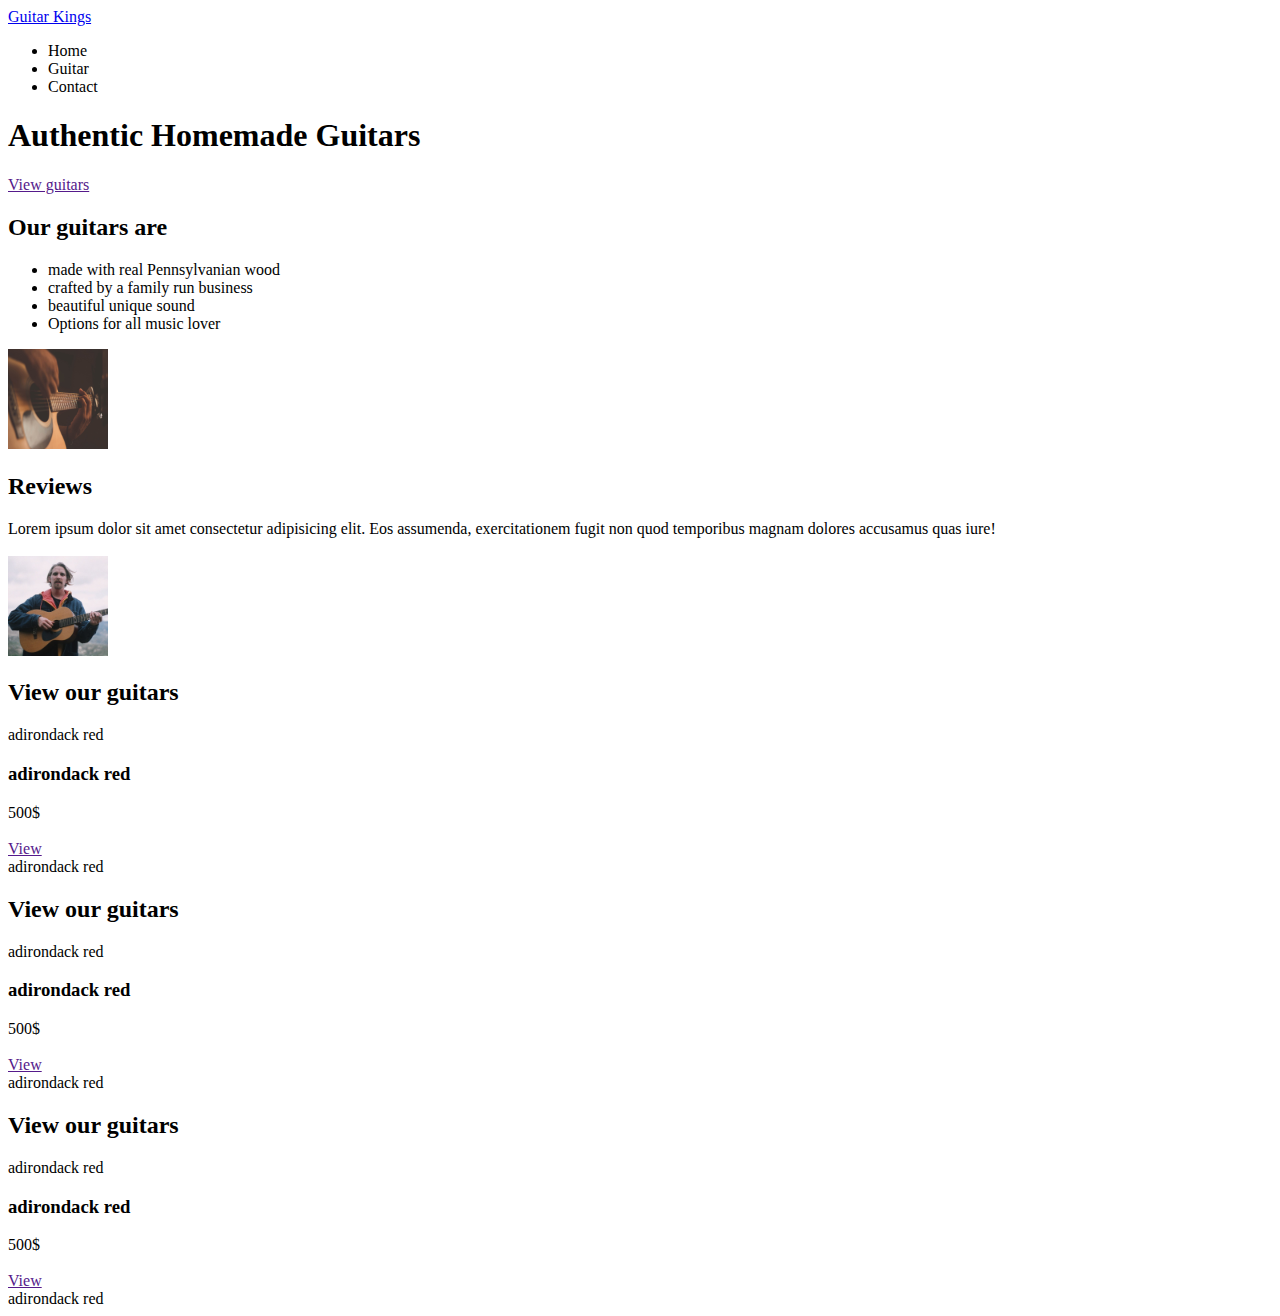
==== index.html @ ff1f995b "added index.html" ====
<!DOCTYPE html>
<html lang="en">
<head>
    <meta charset="UTF-8">
    <meta http-equiv="X-UA-Compatible" content="IE=edge">
    <meta name="viewport" content="width=device-width, initial-scale=1.0">
    <title>Guitar Kings</title>
</head>
<body>
    <header>
<nav>
    <a href="google.com">Guitar Kings</div>
    <ul>
    <li><a href=""></a>Home</li>
    <li><a href=""></a>Guitar</li>
    <li><a href=""></a>Contact</li>
</ul>
</nav>
<section>
    <h1>Authentic Homemade Guitars</h1>
    <a href="">View guitars</a>
</section>
</header>
<main>
    <section>
        <div>
            <h2>Our guitars are</h2>
            <ul>
                <li>made with real Pennsylvanian wood</li>
                <li>crafted by a family run business</li>
                <li>beautiful unique sound</li>
                <li>Options for all music lover</li>
            </ul>
        </div>
    </section>
</main>
    
    <img  src="./images/home-info.jpg" alt="Hands stunning guitars"width="100" height="100">


    <h2>Reviews</h2>
    <div>Lorem ipsum dolor sit amet consectetur adipisicing elit. Eos assumenda, exercitationem fugit non quod temporibus magnam dolores accusamus quas iure!</div>
    <br>
    <img src="./images/review-bio.jpg" alt="profile pic of Bob Willis"width="100" height="100">


    <h2>View our guitars</h2>
    <section>
        <div>adirondack red</div>
        <h3>adirondack red</h3>
        <div>500$</div>
        <br>
        <a href="">View</a>
        <div>adirondack red</div>
    </section>
    <h2>View our guitars</h2>
    <section>
        <div>adirondack red</div>
        <h3>adirondack red</h3>
        <div>500$</div>
        <br>
        <a href="">View</a>
        <div>adirondack red</div>
    </section>    <h2>View our guitars</h2>
    <section>
        <div>adirondack red</div>
        <h3>adirondack red</h3>
        <div>500$</div>
        <br>
        <a href="">View</a>
        <div>adirondack red</div>
    </section>



</body>
</html>
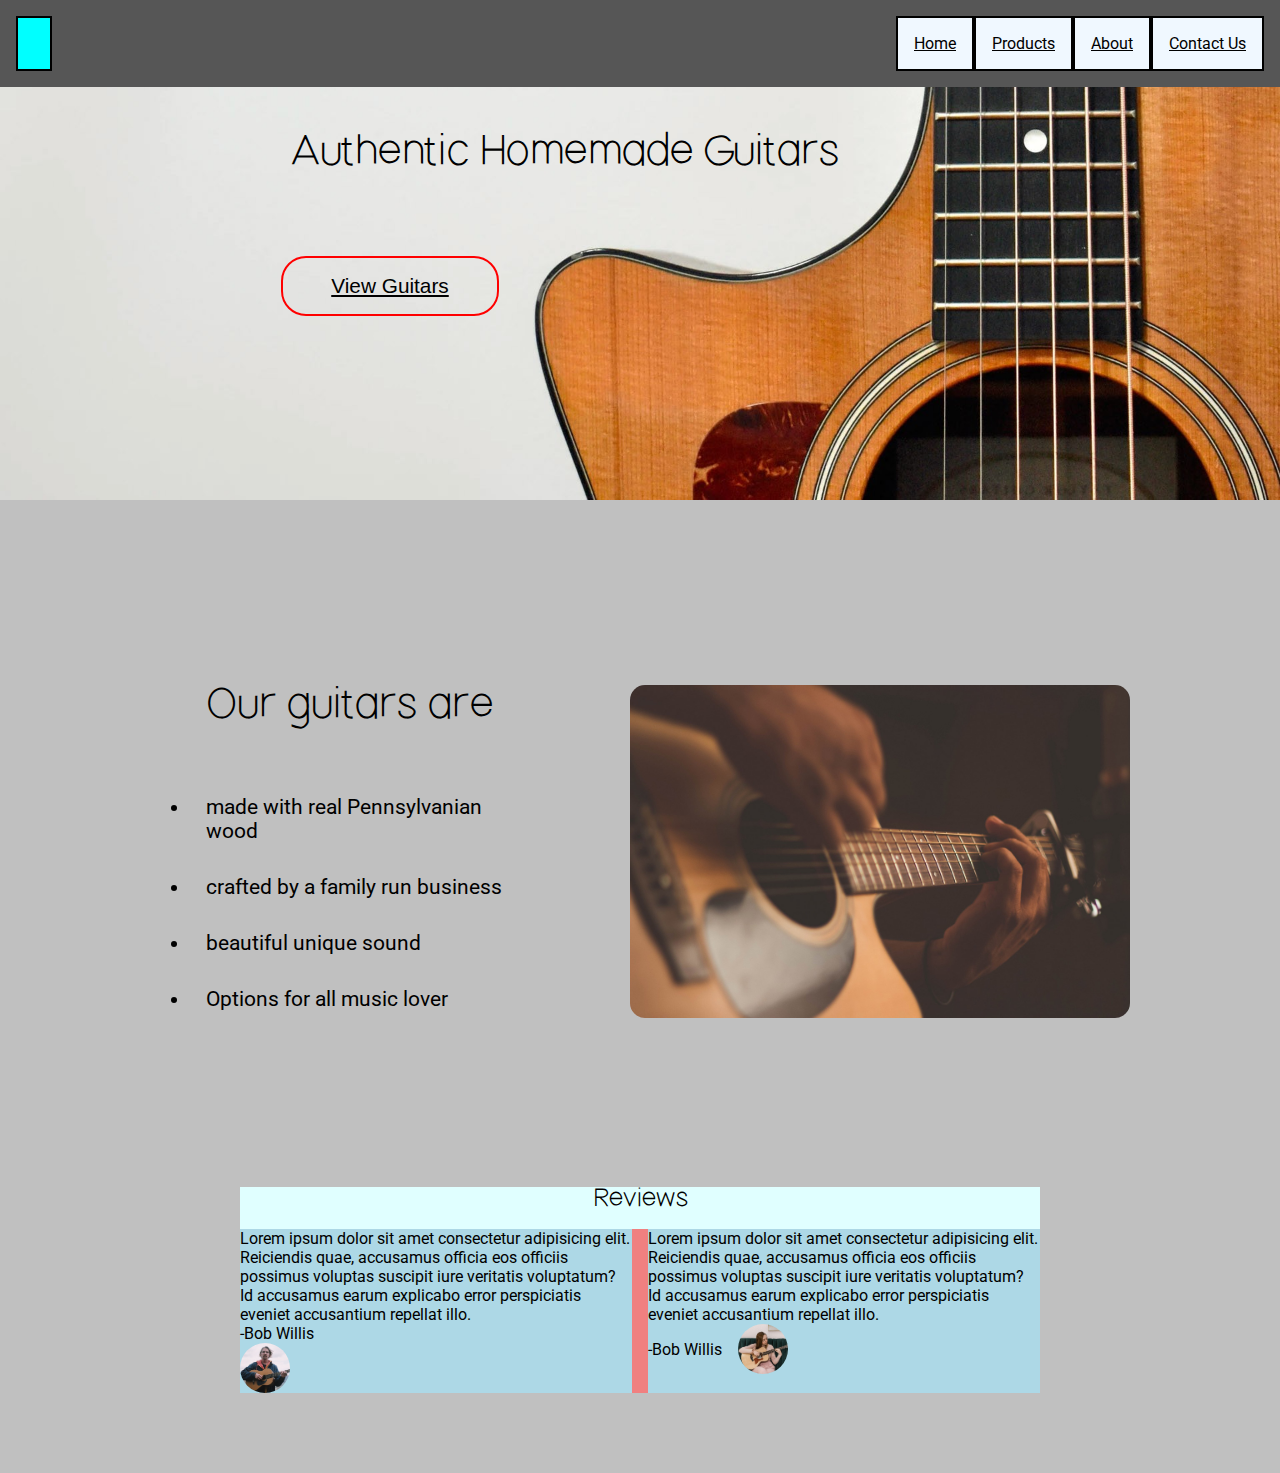
==== commit e170714e: "html and css modifications" ====
--- a/index.html
+++ b/index.html
@@ -4,74 +4,91 @@
     <meta charset="UTF-8">
     <meta http-equiv="X-UA-Compatible" content="IE=edge">
     <meta name="viewport" content="width=device-width, initial-scale=1.0">
+    <link rel="stylesheet" href="./style.css">
+    <link rel="stylesheet" href="https://cdnjs.cloudflare.com/ajax/libs/font-awesome/6.2.0/css/all.min.css" integrity="sha512-xh6O/CkQoPOWDdYTDqeRdPCVd1SpvCA9XXcUnZS2FmJNp1coAFzvtCN9BmamE+4aHK8yyUHUSCcJHgXloTyT2A==" crossorigin="anonymous" referrerpolicy="no-referrer" />
     <title>Guitar Kings</title>
 </head>
 <body>
-    <header>
-<nav>
-    <a href="google.com">Guitar Kings</div>
-    <ul>
-    <li><a href=""></a>Home</li>
-    <li><a href=""></a>Guitar</li>
-    <li><a href=""></a>Contact</li>
+<header>
+<nav class="top-header">
+    <i class="fa-solid fa-guitar"></i>
+    <li><a href="./contact.html"></i>Home</a></li>
+    <li><a href="./product.html">Products</a></li>
+    <li><a href="#">About</a></li>
+    <li><a href="#">Contact Us</a></li>
 </ul>
 </nav>
-<section>
+<section class="low-header">
     <h1>Authentic Homemade Guitars</h1>
-    <a href="">View guitars</a>
+        <button>
+            <a href="">View Guitars</a>
+        </button>
+    
 </section>
 </header>
+
 <main>
-    <section>
-        <div>
-            <h2>Our guitars are</h2>
-            <ul>
-                <li>made with real Pennsylvanian wood</li>
-                <li>crafted by a family run business</li>
-                <li>beautiful unique sound</li>
-                <li>Options for all music lover</li>
-            </ul>
-        </div>
+    <section class= "section features-section">
+            <div class="content-colum">
+                    <h2>Our guitars are</h2>
+                    <ul>
+                        <li>made with real Pennsylvanian wood</li>
+                        <li>crafted by a family run business</li>
+                        <li>beautiful unique sound</li>
+                        <li>Options for all music lover</li>
+                    </ul>
+            </div>
+
+            <div class="media-colum">
+                <img src="./images/home-info.jpg" alt="Hands stunning guitars" />
+            </div>
     </section>
 </main>
-    
-    <img  src="./images/home-info.jpg" alt="Hands stunning guitars"width="100" height="100">
 
 
-    <h2>Reviews</h2>
-    <div>Lorem ipsum dolor sit amet consectetur adipisicing elit. Eos assumenda, exercitationem fugit non quod temporibus magnam dolores accusamus quas iure!</div>
-    <br>
-    <img src="./images/review-bio.jpg" alt="profile pic of Bob Willis"width="100" height="100">
+    
+
+<section class="section reviews-section">
+    <div class="section--container review-section_inner">
+        <h2>Reviews</h2>
+        <div class="review-list">
+            <div class="review-card">
+                <p>
+                    Lorem ipsum dolor sit amet consectetur adipisicing elit.
+                    Reiciendis quae, accusamus officia eos officiis possimus
+                    voluptas suscipit iure veritatis voluptatum? Id accusamus earum
+                    explicabo error perspiciatis eveniet accusantium repellat illo.
+                </p>
+                <figcaption>-Bob Willis</figcaption>
+                <img src="./images/review-bio.jpg" alt="profile pic of a man">            
+            </div>
+                <div class="review-card">
+                <p>
+                    Lorem ipsum dolor sit amet consectetur adipisicing elit.
+                    Reiciendis quae, accusamus officia eos officiis possimus
+                    voluptas suscipit iure veritatis voluptatum? Id accusamus earum
+                    explicabo error perspiciatis eveniet accusantium repellat illo.
+                </p>
+                <figure>
+                    <figcaption>-Bob Willis</figcaption>
+                    <img src="./images/review-bio2.jpg" alt="profile pic of woman">
+                </figure>
+            </div>
+        </div>
+    </div>
+</section>
 
 
-    <h2>View our guitars</h2>
-    <section>
-        <div>adirondack red</div>
+    
+<!-- <section class="product">
+    <aside class="product-card">
+        <div> adirondack red </div>
         <h3>adirondack red</h3>
         <div>500$</div>
-        <br>
         <a href="">View</a>
         <div>adirondack red</div>
-    </section>
-    <h2>View our guitars</h2>
-    <section>
-        <div>adirondack red</div>
-        <h3>adirondack red</h3>
-        <div>500$</div>
-        <br>
-        <a href="">View</a>
-        <div>adirondack red</div>
-    </section>    <h2>View our guitars</h2>
-    <section>
-        <div>adirondack red</div>
-        <h3>adirondack red</h3>
-        <div>500$</div>
-        <br>
-        <a href="">View</a>
-        <div>adirondack red</div>
-    </section>
-
-
+    </aside>
+</section> -->
 
 </body>
 </html>--- a/style.css
+++ b/style.css
@@ -0,0 +1,268 @@
+
+@import url('https://fonts.googleapis.com/css2?family=Alumni+Sans+Pinstripe&family=Roboto:ital,wght@0,100;0,300;0,400;0,500;0,700;0,900;1,100;1,300;1,400;1,500;1,700;1,900&display=swap');
+
+@font-face {
+    font-family: "nordica";
+    src: url("/fonts/nordica/NordicaHairline.otf")
+}
+html{
+    box-sizing: border-box;
+    font-family: 'Roboto', sans-serif;
+}
+
+/* p::before{
+    font-family:"";
+    content: f007;
+
+} */
+
+
+/* @media(min-width:600px){
+    
+} */
+
+
+
+
+* {
+box-sizing: border-box;
+margin: 0;
+}
+
+body{
+    background-color: silver;
+    min-width: 320px;
+    /* text-align: center; */
+}
+
+a{
+    color: black;
+}
+
+
+p{
+    font-size: 1rem;
+    margin-top: 0;
+}
+
+h1, h2, h3, h4, h5, h6{
+    font-family: "nordica";
+}
+
+img {
+    width: 100%;
+}
+
+
+header {
+    width: 100%;
+    min-height: 500px;
+    background-image:url(./images/home-header.jpg);
+    background-size: 100%;
+    background-repeat: no-repeat;
+    background-position: bottom;
+}
+
+.top-header{
+    background-color: rgb(86, 86, 86);
+    display: flex;
+    flex-direction: row;
+    justify-content:flex-end;
+    padding: 1rem 1rem;
+    list-style: none;
+    
+}
+.top-header li {
+    background-color: aliceblue;
+    padding: 1rem;
+    border: 2px solid;
+
+}
+.top-header i {
+    background-color: aqua;
+    padding: 1rem;
+    border: 2px solid;
+    margin-right: auto;
+
+}
+
+
+
+.low-header{
+    display: flex;
+    flex-direction: column;
+    justify-content: flex-start;
+    align-items: center ;
+    padding: 40px;
+    
+
+}
+.low-header h1{
+    font-size: 2.5rem;
+    margin-right: 150px;
+
+
+}
+.low-header button {
+    margin-top: 5rem;
+    background-color: none;
+    background: none;
+    border: 2px solid;
+    border-color: red;
+    transition: 0.5s;
+    padding: 1rem 3rem;
+    margin-right: 500px;
+    border-radius: 25px;
+    font-size: 1.3rem;
+    text-decoration: none;
+}
+
+.low-header button:hover {
+    background-color: red;
+    font-size: 1.6rem;
+}
+
+
+/* main{
+    padding: 5rem;
+    display: flex;
+    flex-direction: row;
+    justify-content: space-around;
+    background-color: aqua;
+} */
+
+.main-item {
+    
+}
+
+
+.section{
+    width: 100%;
+    padding: 5rem 2rem;
+}
+
+
+.section--container {
+    width: 100%;
+    max-width: 800px;
+    /* NOTE: Center content because we use a max-width */
+    margin: auto;
+  }
+
+
+.features-section {
+    margin-top: 100px;
+    display: flex;
+    align-items: center;
+    justify-content: center;
+    gap: 5rem;
+}
+
+.content-colum {
+    max-width: 400px;
+    width: 50%;
+    flex: 1 1 400px;
+}
+
+.content-colum li {
+    padding: 1rem;
+    font-size: 1.3rem;
+}
+
+.content-colum h2 {
+    font-size: 2.5rem;
+    padding-bottom: 50px;
+    display: flex;
+    flex-direction: column;
+    align-items: center;
+}
+
+.media-colum{
+    max-width: 500px;
+    width: 50%;
+    flex: 1 1 500px;
+}
+
+.media-colum img {
+    border-radius: 15px;
+}
+
+
+
+.review-section{
+    background-color:
+}
+
+.review-section_inner {
+    display: flex;
+    flex-direction: column;
+    align-items: center;
+    gap: 1rem;
+    background-color: lightcyan;
+    
+}
+
+.review-list {
+    width: 100%;
+    display: flex;
+    flex-wrap: wrap;
+    justify-content: center;
+    gap: 1rem;
+    background-color: lightcoral;
+}
+
+.review-card {
+    width: 49%;
+    display: flex;
+    flex-direction: column;
+    flex: 1 1 auto;
+    background-color: lightblue;
+}
+
+.review-card figure {
+    margin: 0;
+    display: flex;
+    align-items: center;
+    gap: 1rem;
+}
+
+.review-card img{
+    border-radius: 50%;
+    max-width: 50px;
+}
+
+
+
+
+
+
+.product{
+    background-color: black;
+    display: flex;
+    align-items:center;
+    flex-direction: row;
+    flex-wrap: wrap;
+    justify-content:baseline;
+    padding: 1rem;
+    /* width: fit-content; */
+    margin: 0;
+}
+
+.product-card{
+    color: rgb(220, 219, 219);
+    background-color: none;
+    background-image: url(./images/product-specific.jpg);
+    background-size: 100%;
+    display: flex;
+    /* flex: 1 1 1; */
+    /* align-items: center; */
+    flex-basis: 0%;
+    flex-direction: column;
+    justify-content: center;
+    border: 2px solid black;
+    border-radius: 8%;
+    padding: 1rem;
+    margin: 0.4rem;
+}
+
+
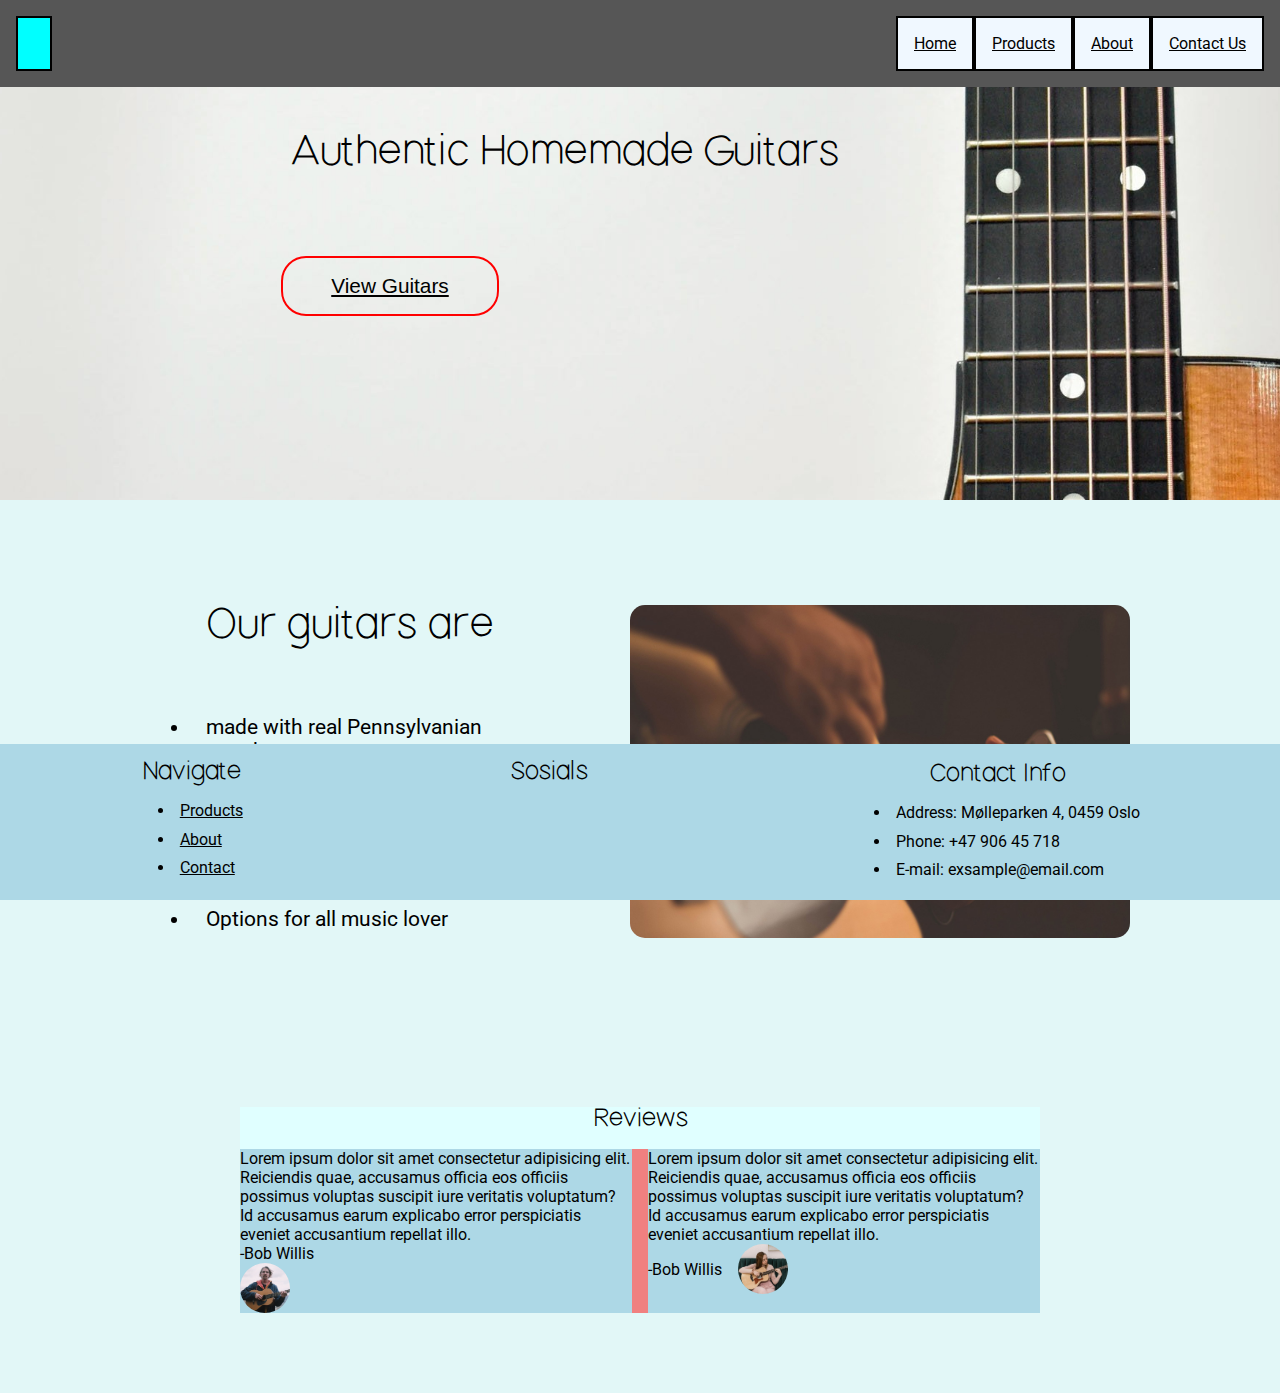
==== commit 7a84b573: "progress on assignment" ====
--- a/index.html
+++ b/index.html
@@ -8,24 +8,31 @@
     <link rel="stylesheet" href="https://cdnjs.cloudflare.com/ajax/libs/font-awesome/6.2.0/css/all.min.css" integrity="sha512-xh6O/CkQoPOWDdYTDqeRdPCVd1SpvCA9XXcUnZS2FmJNp1coAFzvtCN9BmamE+4aHK8yyUHUSCcJHgXloTyT2A==" crossorigin="anonymous" referrerpolicy="no-referrer" />
     <title>Guitar Kings</title>
 </head>
+
+
+
 <body>
 <header>
-<nav class="top-header">
+
+
+ <nav class="top-header">
     <i class="fa-solid fa-guitar"></i>
-    <li><a href="./contact.html"></i>Home</a></li>
+    <li><a href=""></i>Home</a></li>
     <li><a href="./product.html">Products</a></li>
     <li><a href="#">About</a></li>
-    <li><a href="#">Contact Us</a></li>
+    <li><a href="./contact.html">Contact Us</a></li>
 </ul>
 </nav>
+
 <section class="low-header">
     <h1>Authentic Homemade Guitars</h1>
-        <button>
-            <a href="">View Guitars</a>
-        </button>
-    
+    <button>
+        <a href="">View Guitars</a>
+    </button>
 </section>
 </header>
+
+
 
 <main>
     <section class= "section features-section">
@@ -78,17 +85,39 @@
     </div>
 </section>
 
+<footer>
+    <div class="footer-container">
 
-    
-<!-- <section class="product">
-    <aside class="product-card">
-        <div> adirondack red </div>
-        <h3>adirondack red</h3>
-        <div>500$</div>
-        <a href="">View</a>
-        <div>adirondack red</div>
-    </aside>
-</section> -->
+        <div class="navigation-list list">
+            <h3>Navigate</h3>
+            <ul>
+                <li><a href="./product.html">Products</a></li>
+                <li><a href="">About</a></li>
+                <li><a href="./contact.html">Contact</a></li>
+            </ul>
+        </div> 
+
+        <div class="sosial-list list">
+            <h3>Sosials</h3>
+            <ul>
+                <a href=""><i class="fa-brands fa-facebook"></i></a>
+                <a href=""><i class="fa-brands fa-square-instagram"></i></a>
+                <a href=""><i class="fa-brands fa-twitter"></i></a>
+            </ul>
+        </div>
+
+        <div class="contact-info-list list">
+            <h3>Contact Info</h3>
+            <ul>
+                <li><p>Address: Mølleparken 4, 0459 Oslo</p></li>
+                <li><p>Phone: +47 906 45 718</p></li>
+                <li><p>E-mail: exsample@email.com</p></li>
+            </ul>
+        </div>
+
+
+    </div>
+</footer>
 
 </body>
 </html>--- a/style.css
+++ b/style.css
@@ -32,7 +32,9 @@
 body{
     background-color: silver;
     min-width: 320px;
+    /* margin: 0% 10%; */
     /* text-align: center; */
+    /* overflow: hidden; */
 }
 
 a{
@@ -59,8 +61,10 @@
     min-height: 500px;
     background-image:url(./images/home-header.jpg);
     background-size: 100%;
+    background-position: bottom;
+    background-attachment: fixed;
     background-repeat: no-repeat;
-    background-position: bottom;
+    background-size: cover;
 }
 
 .top-header{
@@ -123,22 +127,11 @@
 }
 
 
-/* main{
-    padding: 5rem;
-    display: flex;
-    flex-direction: row;
-    justify-content: space-around;
-    background-color: aqua;
-} */
-
-.main-item {
-    
-}
-
 
 .section{
-    width: 100%;
+    background-color: rgb(226, 247, 247);
     padding: 5rem 2rem;
+    
 }
 
 
@@ -151,7 +144,7 @@
 
 
 .features-section {
-    margin-top: 100px;
+    padding-top: 100px;
     display: flex;
     align-items: center;
     justify-content: center;
@@ -190,7 +183,7 @@
 
 
 .review-section{
-    background-color:
+    
 }
 
 .review-section_inner {
@@ -199,7 +192,7 @@
     align-items: center;
     gap: 1rem;
     background-color: lightcyan;
-    
+
 }
 
 .review-list {
@@ -230,10 +223,6 @@
     border-radius: 50%;
     max-width: 50px;
 }
-
-
-
-
 
 
 .product{
@@ -266,3 +255,62 @@
 }
 
 
+footer {
+    position: fixed;
+    left: 0;
+    bottom: 0;
+    width: 100%;
+}
+
+.footer-container {
+    background-color: lightblue;
+    display: flex;
+    justify-content: space-around;
+    padding: 1rem;
+
+}
+
+.list h3 {
+    font-size: 1.5rem;
+    margin-bottom: 10px;
+
+}
+.navigation-list h3 {
+    display: flex;
+    justify-content: center;
+}
+
+.contact-info-list h3 {
+    display: flex;
+    justify-content: center;
+}
+
+.list li {
+    padding: 0.3rem;
+}
+
+.sosial-list{
+    display: flex;
+    flex-direction:column;
+}
+
+.sosial-list h3 {
+    display: flex;
+    justify-content: center;
+}
+
+.sosial-list ul {
+    display: flex;
+    flex-direction: row;
+    padding: 0;
+    margin: 1rem;
+}
+
+.sosial-list a {
+    font-size: 1.5rem;
+    margin: 0 1rem;
+}
+
+
+
+
